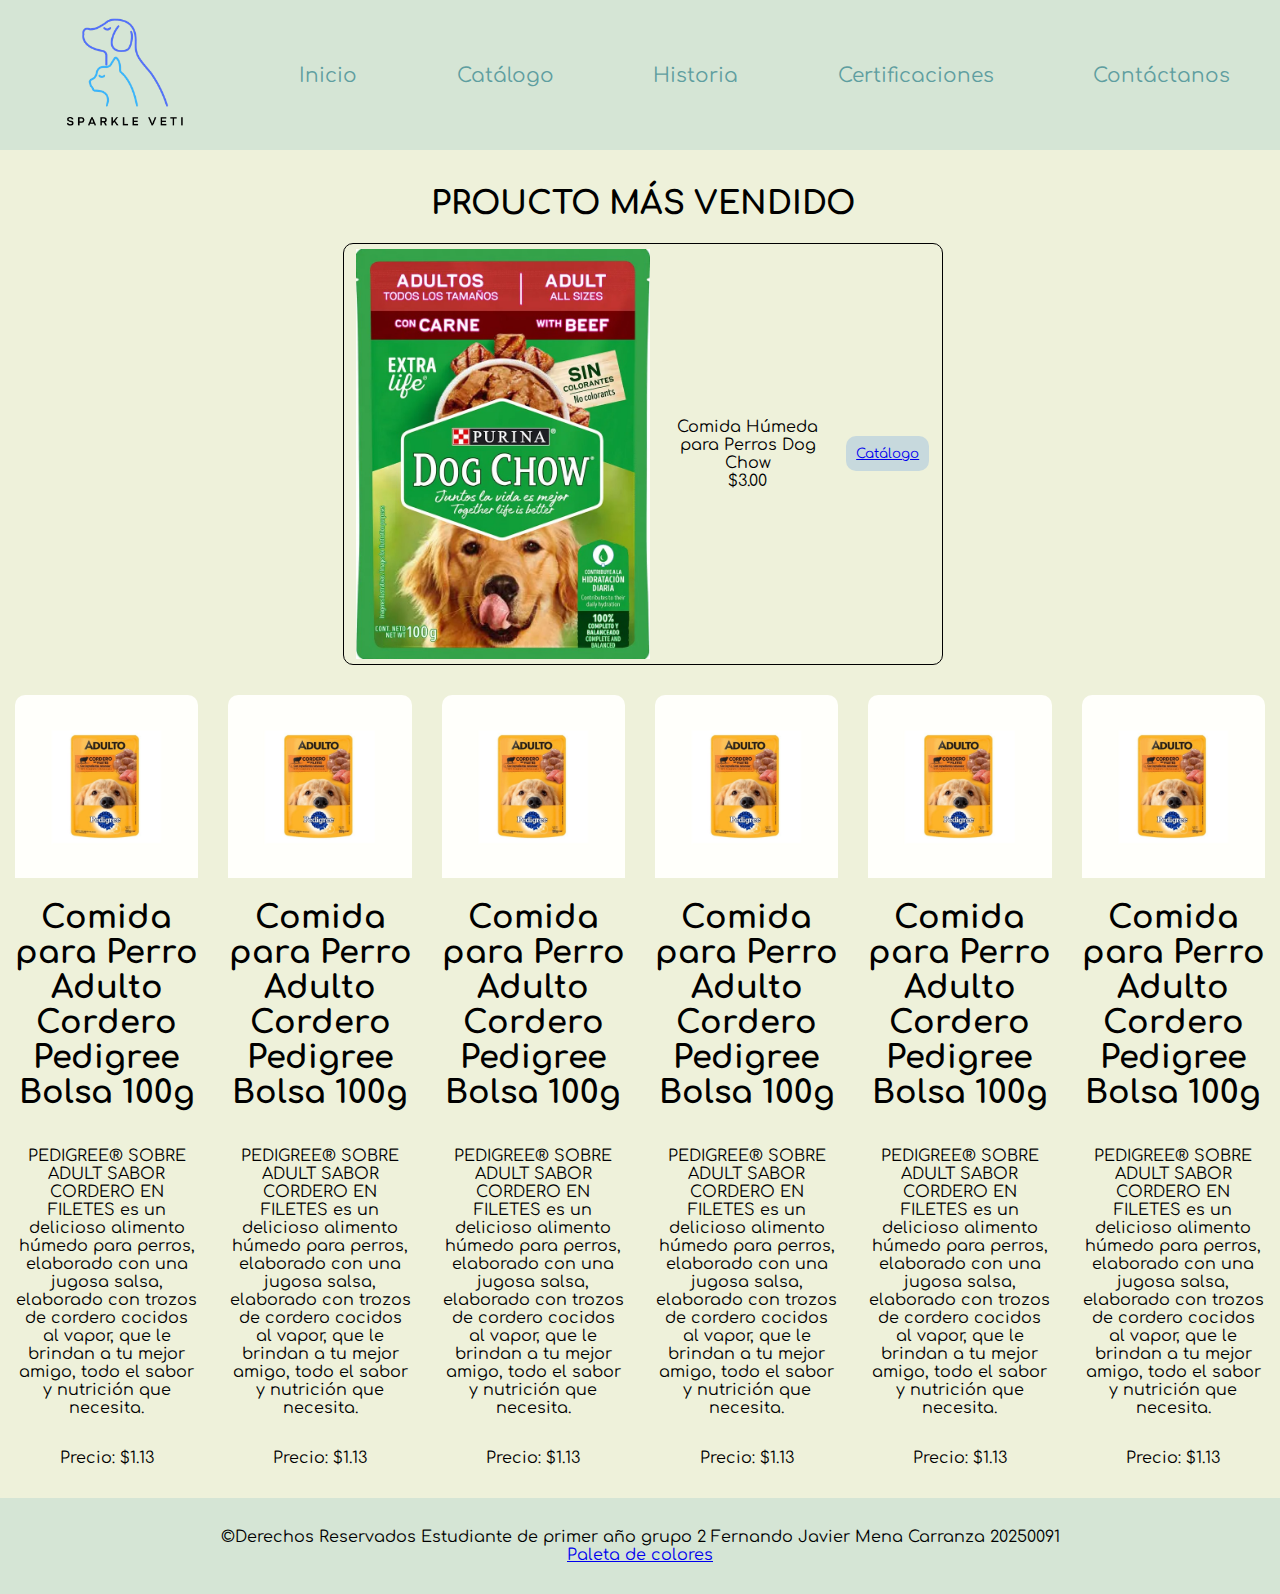
==== pag/index.html @ 6d279636 "Desafío 2 Parte 1" ====
<!DOCTYPE html>
<html lang="en">
<head>
    <meta charset="UTF-8">
    <meta name="viewport" content="width=device-width, initial-scale=1.0">
    <title>Sparkle Veti | Inicio</title>
    <link rel="stylesheet" href="../css/style.css">
    <link rel="shortcut icon" href="../img/logo-removebg-preview.png" type="image/x-icon">
</head>
<body>
    <header>
        <nav>
                <img class="logo" src="../img/logo-removebg-preview.png" alt="" >
                <a href="#">Inicio</a>
                <a href="catalog.html" target="_blank">Catálogo</a>
                <a href="history.html" target="_blank">Historia</a>
                <a href="#">Certificaciones</a>
                <a href="#">Contáctanos</a>
        </nav>
    </header>
    <main>
        <center>
            <div class="descripcion">
            <h1>PROUCTO MÁS VENDIDO</h1>
                <div class="contenido">
                    <img src="../img/comidaperro.jpg" alt="">
                    <p>Comida Húmeda para Perros Dog Chow<br>$3.00</p>
                    <button type="button"><a href="catalog.html">Catálogo</a></button>
                </div>
            </div>
        </center>
    </main>
    <div class="tarjetas">
        <div class="tarjeta">
            <img src="../img/comidaperro2.jpg" alt="">
            <h1>Comida para Perro Adulto Cordero Pedigree Bolsa 100g</h1>
            <p>PEDIGREE® SOBRE ADULT SABOR CORDERO EN FILETES es un delicioso alimento húmedo para perros, elaborado con una jugosa salsa, elaborado con trozos de cordero cocidos al vapor, que le brindan a tu mejor amigo, todo el sabor y nutrición que necesita.</p>
            <p>Precio: $1.13</p>
        </div>
        <div class="tarjeta">
            <img src="../img/comidaperro2.jpg" alt="">
            <h1>Comida para Perro Adulto Cordero Pedigree Bolsa 100g</h1>
            <p>PEDIGREE® SOBRE ADULT SABOR CORDERO EN FILETES es un delicioso alimento húmedo para perros, elaborado con una jugosa salsa, elaborado con trozos de cordero cocidos al vapor, que le brindan a tu mejor amigo, todo el sabor y nutrición que necesita.</p>
            <p>Precio: $1.13</p>
        </div>
        <div class="tarjeta">
            <img src="../img/comidaperro2.jpg" alt="">
            <h1>Comida para Perro Adulto Cordero Pedigree Bolsa 100g</h1>
            <p>PEDIGREE® SOBRE ADULT SABOR CORDERO EN FILETES es un delicioso alimento húmedo para perros, elaborado con una jugosa salsa, elaborado con trozos de cordero cocidos al vapor, que le brindan a tu mejor amigo, todo el sabor y nutrición que necesita.</p>
            <p>Precio: $1.13</p>
        </div>
        <div class="tarjeta">
            <img src="../img/comidaperro2.jpg" alt="">
            <h1>Comida para Perro Adulto Cordero Pedigree Bolsa 100g</h1>
            <p>PEDIGREE® SOBRE ADULT SABOR CORDERO EN FILETES es un delicioso alimento húmedo para perros, elaborado con una jugosa salsa, elaborado con trozos de cordero cocidos al vapor, que le brindan a tu mejor amigo, todo el sabor y nutrición que necesita.</p>
            <p>Precio: $1.13</p>
        </div>
        <div class="tarjeta">
            <img src="../img/comidaperro2.jpg" alt="">
            <h1>Comida para Perro Adulto Cordero Pedigree Bolsa 100g</h1>
            <p>PEDIGREE® SOBRE ADULT SABOR CORDERO EN FILETES es un delicioso alimento húmedo para perros, elaborado con una jugosa salsa, elaborado con trozos de cordero cocidos al vapor, que le brindan a tu mejor amigo, todo el sabor y nutrición que necesita.</p>
            <p>Precio: $1.13</p>
        </div>
        <div class="tarjeta">
            <img src="../img/comidaperro2.jpg" alt="">
            <h1>Comida para Perro Adulto Cordero Pedigree Bolsa 100g</h1>
            <p>PEDIGREE® SOBRE ADULT SABOR CORDERO EN FILETES es un delicioso alimento húmedo para perros, elaborado con una jugosa salsa, elaborado con trozos de cordero cocidos al vapor, que le brindan a tu mejor amigo, todo el sabor y nutrición que necesita.</p>
            <p>Precio: $1.13</p>
        </div>
    </div>
    <footer>
        ©Derechos Reservados   Estudiante de primer año grupo 2 Fernando Javier Mena Carranza 20250091<br><a href="https://colorhunt.co/palette/adb2d4c7d9ddd5e5d5eef1da" target="_blank">Paleta de colores</a>
    </footer>
</body>
</html>
---- css/style.css ----
@import url('https://fonts.googleapis.com/css2?family=Comfortaa:wght@300..700&display=swap');
body{
    font-family: "Comfortaa";
    margin: 0px;
    padding: 0px;
    background-color: #EEF1DA;
}
nav{
    display: flex;
    flex-direction: row;
    justify-content: space-around;
    align-items: center;
    background-color: #D5E5D5;
}
nav a{
    font-size: 20px;
    text-decoration: none;
    color:cadetblue;
}
nav a:hover{
    text-decoration: underline;
    font-family: "Comfortaa";
}
nav img{
    width: 150px;
}
.descripcion{
    text-align: center;
    display: flex;
    flex-direction: column;
    justify-content: center;
    width: 600px;
    padding: 5px 0px 5px 5px;
    margin: 10px;
    
}.contenido{
    display: flex;
    flex-direction: row;
    justify-content: center;
    align-items: center;
    border-radius: 10px;
    padding: 5px;
    border: 1px solid black;
    overflow: hidden;
}
.contenido img{
    width: 50%;
}
.contenido p{
    margin: 10px;
    width: 30%;
}
button{
    font-family: "Comfortaa";
    background-color: #C7D9DD;
    border: none;
    border-radius: 10px;
    padding: 10px;
    text-decoration: none ;
    color: rgb(0, 0, 0);
}
.contenido button:hover{
    box-shadow: 5px 5px 5px teal
}
.tarjetas{
    display: flex;
    justify-content: center;
}
.tarjeta{
    width: 350px;
    display: flex;
    justify-content: center;
    flex-direction: column;
    text-align: center;
    margin: 15px;
    border-radius: 10px;
    overflow: hidden;
}
.tarjeta:hover{ 
    box-shadow: 5px 5px 5px #D5E5D5;

}
footer{
    padding: 30px;
    text-align: center;
    background-color: #D5E5D5;
}
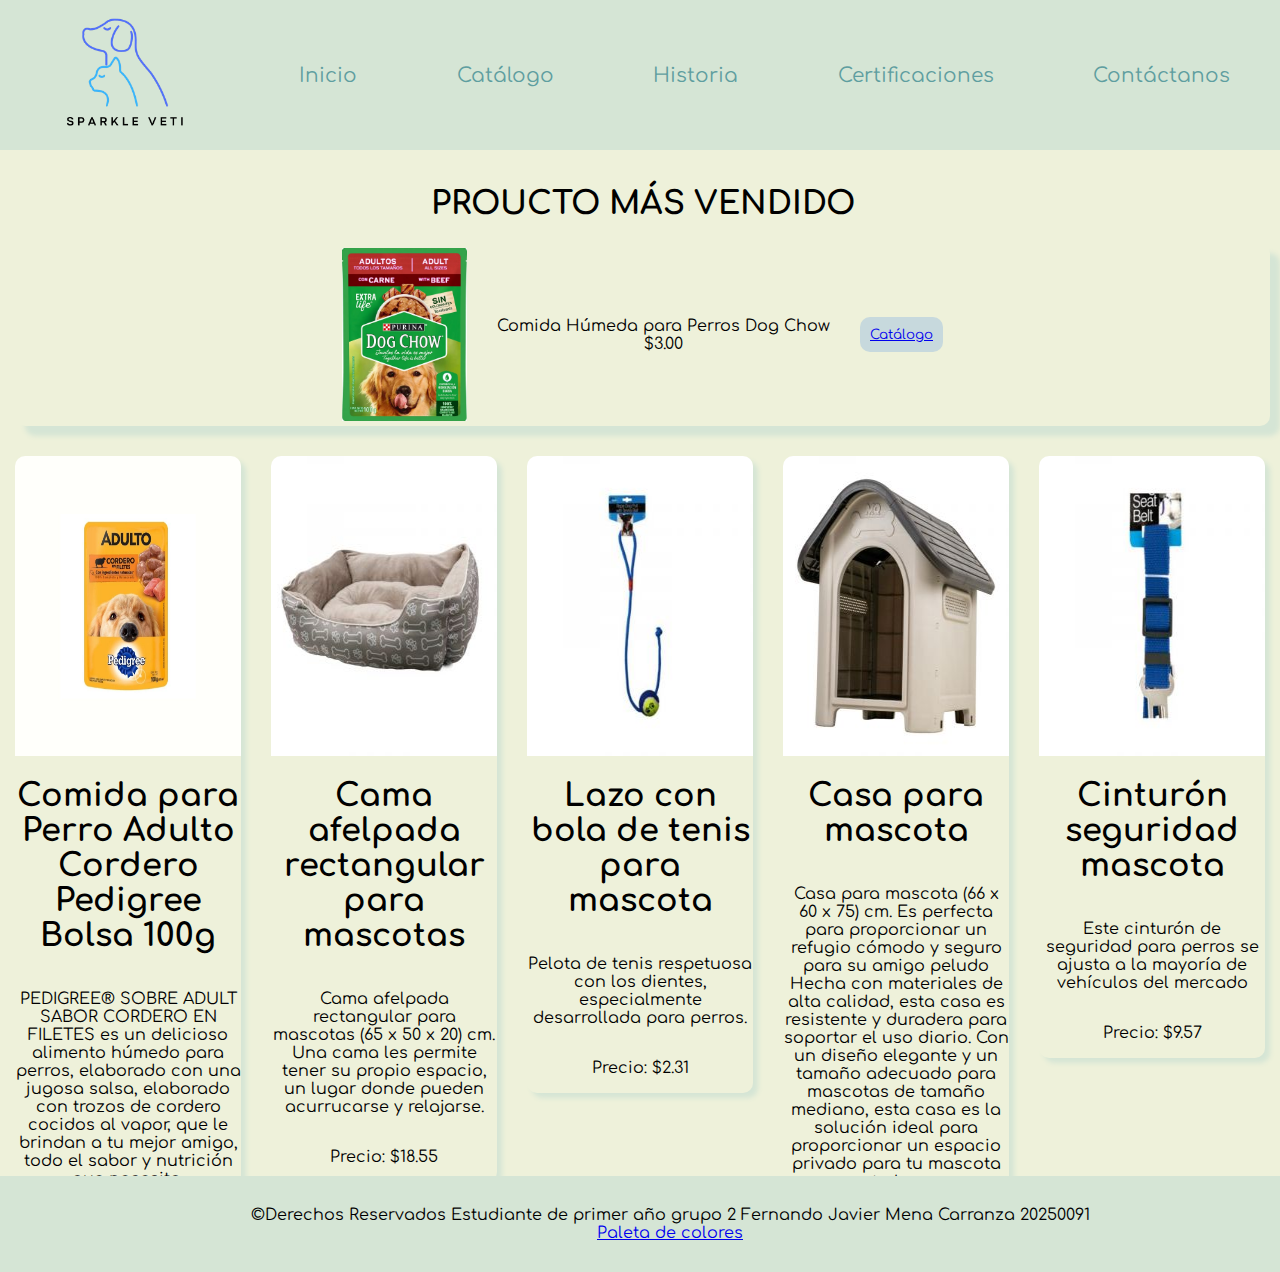
==== commit 304f7046: "Desafío 2 Final" ====
--- a/pag/index.html
+++ b/pag/index.html
@@ -12,23 +12,21 @@
         <nav>
                 <img class="logo" src="../img/logo-removebg-preview.png" alt="" >
                 <a href="#">Inicio</a>
-                <a href="catalog.html" target="_blank">Catálogo</a>
-                <a href="history.html" target="_blank">Historia</a>
+                <a href="catalog.html">Catálogo</a>
+                <a href="history.html">Historia</a>
                 <a href="#">Certificaciones</a>
                 <a href="#">Contáctanos</a>
         </nav>
     </header>
     <main>
-        <center>
             <div class="descripcion">
             <h1>PROUCTO MÁS VENDIDO</h1>
-                <div class="contenido">
+                    <div class="contenido">
                     <img src="../img/comidaperro.jpg" alt="">
                     <p>Comida Húmeda para Perros Dog Chow<br>$3.00</p>
                     <button type="button"><a href="catalog.html">Catálogo</a></button>
                 </div>
             </div>
-        </center>
     </main>
     <div class="tarjetas">
         <div class="tarjeta">
@@ -38,34 +36,32 @@
             <p>Precio: $1.13</p>
         </div>
         <div class="tarjeta">
-            <img src="../img/comidaperro2.jpg" alt="">
-            <h1>Comida para Perro Adulto Cordero Pedigree Bolsa 100g</h1>
-            <p>PEDIGREE® SOBRE ADULT SABOR CORDERO EN FILETES es un delicioso alimento húmedo para perros, elaborado con una jugosa salsa, elaborado con trozos de cordero cocidos al vapor, que le brindan a tu mejor amigo, todo el sabor y nutrición que necesita.</p>
-            <p>Precio: $1.13</p>
+            <img src="../img/cama para perro.jpg" alt="">
+            <h1>Cama afelpada rectangular para mascotas</h1>
+            <p>Cama afelpada rectangular para mascotas (65 x 50 x 20) cm.
+                Una cama les permite tener su propio espacio, un lugar donde pueden acurrucarse y relajarse.</p>
+            <p>Precio: $18.55</p>
         </div>
         <div class="tarjeta">
-            <img src="../img/comidaperro2.jpg" alt="">
-            <h1>Comida para Perro Adulto Cordero Pedigree Bolsa 100g</h1>
-            <p>PEDIGREE® SOBRE ADULT SABOR CORDERO EN FILETES es un delicioso alimento húmedo para perros, elaborado con una jugosa salsa, elaborado con trozos de cordero cocidos al vapor, que le brindan a tu mejor amigo, todo el sabor y nutrición que necesita.</p>
-            <p>Precio: $1.13</p>
+            <img src="../img/lazobolatenis.jpg" alt="">
+            <h1>Lazo con bola de tenis para mascota</h1>
+            <p>Pelota de tenis respetuosa con los dientes, especialmente desarrollada para perros.</p>
+            <p>Precio: $2.31</p>
         </div>
         <div class="tarjeta">
-            <img src="../img/comidaperro2.jpg" alt="">
-            <h1>Comida para Perro Adulto Cordero Pedigree Bolsa 100g</h1>
-            <p>PEDIGREE® SOBRE ADULT SABOR CORDERO EN FILETES es un delicioso alimento húmedo para perros, elaborado con una jugosa salsa, elaborado con trozos de cordero cocidos al vapor, que le brindan a tu mejor amigo, todo el sabor y nutrición que necesita.</p>
-            <p>Precio: $1.13</p>
+            <img src="../img/casmascota.jpg" alt="">
+            <h1>Casa para mascota</h1>
+            <p>Casa para mascota (66 x 60 x 75) cm.
+                Es perfecta para proporcionar un refugio cómodo y seguro para su amigo peludo
+                Hecha con materiales de alta calidad, esta casa es resistente y duradera para soportar el uso diario. Con un diseño elegante y un tamaño adecuado para mascotas de tamaño mediano, esta casa es la solución ideal para proporcionar un espacio privado para tu mascota en tu hogar.
+                </p>
+            <p>Precio: $49.90</p>
         </div>
         <div class="tarjeta">
-            <img src="../img/comidaperro2.jpg" alt="">
-            <h1>Comida para Perro Adulto Cordero Pedigree Bolsa 100g</h1>
-            <p>PEDIGREE® SOBRE ADULT SABOR CORDERO EN FILETES es un delicioso alimento húmedo para perros, elaborado con una jugosa salsa, elaborado con trozos de cordero cocidos al vapor, que le brindan a tu mejor amigo, todo el sabor y nutrición que necesita.</p>
-            <p>Precio: $1.13</p>
-        </div>
-        <div class="tarjeta">
-            <img src="../img/comidaperro2.jpg" alt="">
-            <h1>Comida para Perro Adulto Cordero Pedigree Bolsa 100g</h1>
-            <p>PEDIGREE® SOBRE ADULT SABOR CORDERO EN FILETES es un delicioso alimento húmedo para perros, elaborado con una jugosa salsa, elaborado con trozos de cordero cocidos al vapor, que le brindan a tu mejor amigo, todo el sabor y nutrición que necesita.</p>
-            <p>Precio: $1.13</p>
+            <img src="../img/cinturónseguridad.jpg" alt="">
+            <h1>Cinturón seguridad mascota</h1>
+            <p>Este cinturón de seguridad para perros se ajusta a la mayoría de vehículos del mercado</p>
+            <p>Precio: $9.57</p>
         </div>
     </div>
     <footer>
--- a/css/style.css
+++ b/css/style.css
@@ -1,10 +1,21 @@
 @import url('https://fonts.googleapis.com/css2?family=Comfortaa:wght@300..700&display=swap');
 body{
     font-family: "Comfortaa";
+    padding: 0px;
     margin: 0px;
-    padding: 0px;
     background-color: #EEF1DA;
+    position: relative;
+    flex-direction: column;
+    min-height: 100vh;
 }
+.contenedor{
+    position: relative;
+    min-height: 100vh;
+}
+.contenedorpágina{
+    padding-bottom: 2.5rem;
+}
+
 nav{
     display: flex;
     flex-direction: row;
@@ -24,12 +35,12 @@
 nav img{
     width: 150px;
 }
+.actual a{
+    text-decoration: underline;
+}
 .descripcion{
     text-align: center;
-    display: flex;
-    flex-direction: column;
     justify-content: center;
-    width: 600px;
     padding: 5px 0px 5px 5px;
     margin: 10px;
     
@@ -40,11 +51,18 @@
     align-items: center;
     border-radius: 10px;
     padding: 5px;
-    border: 1px solid black;
     overflow: hidden;
+    box-shadow: 10px 10px 5px #D5E5D5;
+}
+.contenido:hover{
+    box-shadow: 10px 10px 5px #ADB2D4;
+}
+.catalogo h1{
+    text-align: center;
+    font-size: 75px;
 }
 .contenido img{
-    width: 50%;
+    width: 10%;
 }
 .contenido p{
     margin: 10px;
@@ -65,23 +83,69 @@
 .tarjetas{
     display: flex;
     justify-content: center;
+    align-items: flex-start;
+    margin-top: 0px;
+    align-items: top;
 }
 .tarjeta{
     width: 350px;
+    max-width: 18%;
     display: flex;
     justify-content: center;
     flex-direction: column;
     text-align: center;
+    margin-top: 0px;
     margin: 15px;
     border-radius: 10px;
     overflow: hidden;
+    box-shadow: 5px 5px 5px #D5E5D5;
+}
+.tarjeta img{
+    height: 300px;
+    margin-top: 0px;
+    padding-top: 0px;
+}
+.card{
+    margin-top: 0px;
 }
 .tarjeta:hover{ 
-    box-shadow: 5px 5px 5px #D5E5D5;
-
+    box-shadow: 10px 10px 5px #ADB2D4;
+}
+.historia{
+    display: flex;
+    flex-direction: column;
+    justify-content: center;
+    align-items: center;
+    border-radius: 10px;
+    padding: 5px;
+    margin-inline: 100px;
+    overflow: hidden;
+}
+.historia img{
+    width: 300px;
+    border-radius: 10px;
+}
+.historiacontenido{
+    display: flex;
+    flex-direction: row;
+    justify-content: center;
+    align-items: center;
+    border-radius: 10px;
+    padding: 5px;
+    overflow: hidden;
+    box-shadow: 10px 10px 5px #D5E5D5;
+}
+.footer{
+    position: absolute;
+    bottom: 0;
+    width: 100%;
+    height: 2.5rem;
 }
 footer{
     padding: 30px;
     text-align: center;
     background-color: #D5E5D5;
+    position: absolute;
+    bottom: 0;
+    width: 100%;  
 }